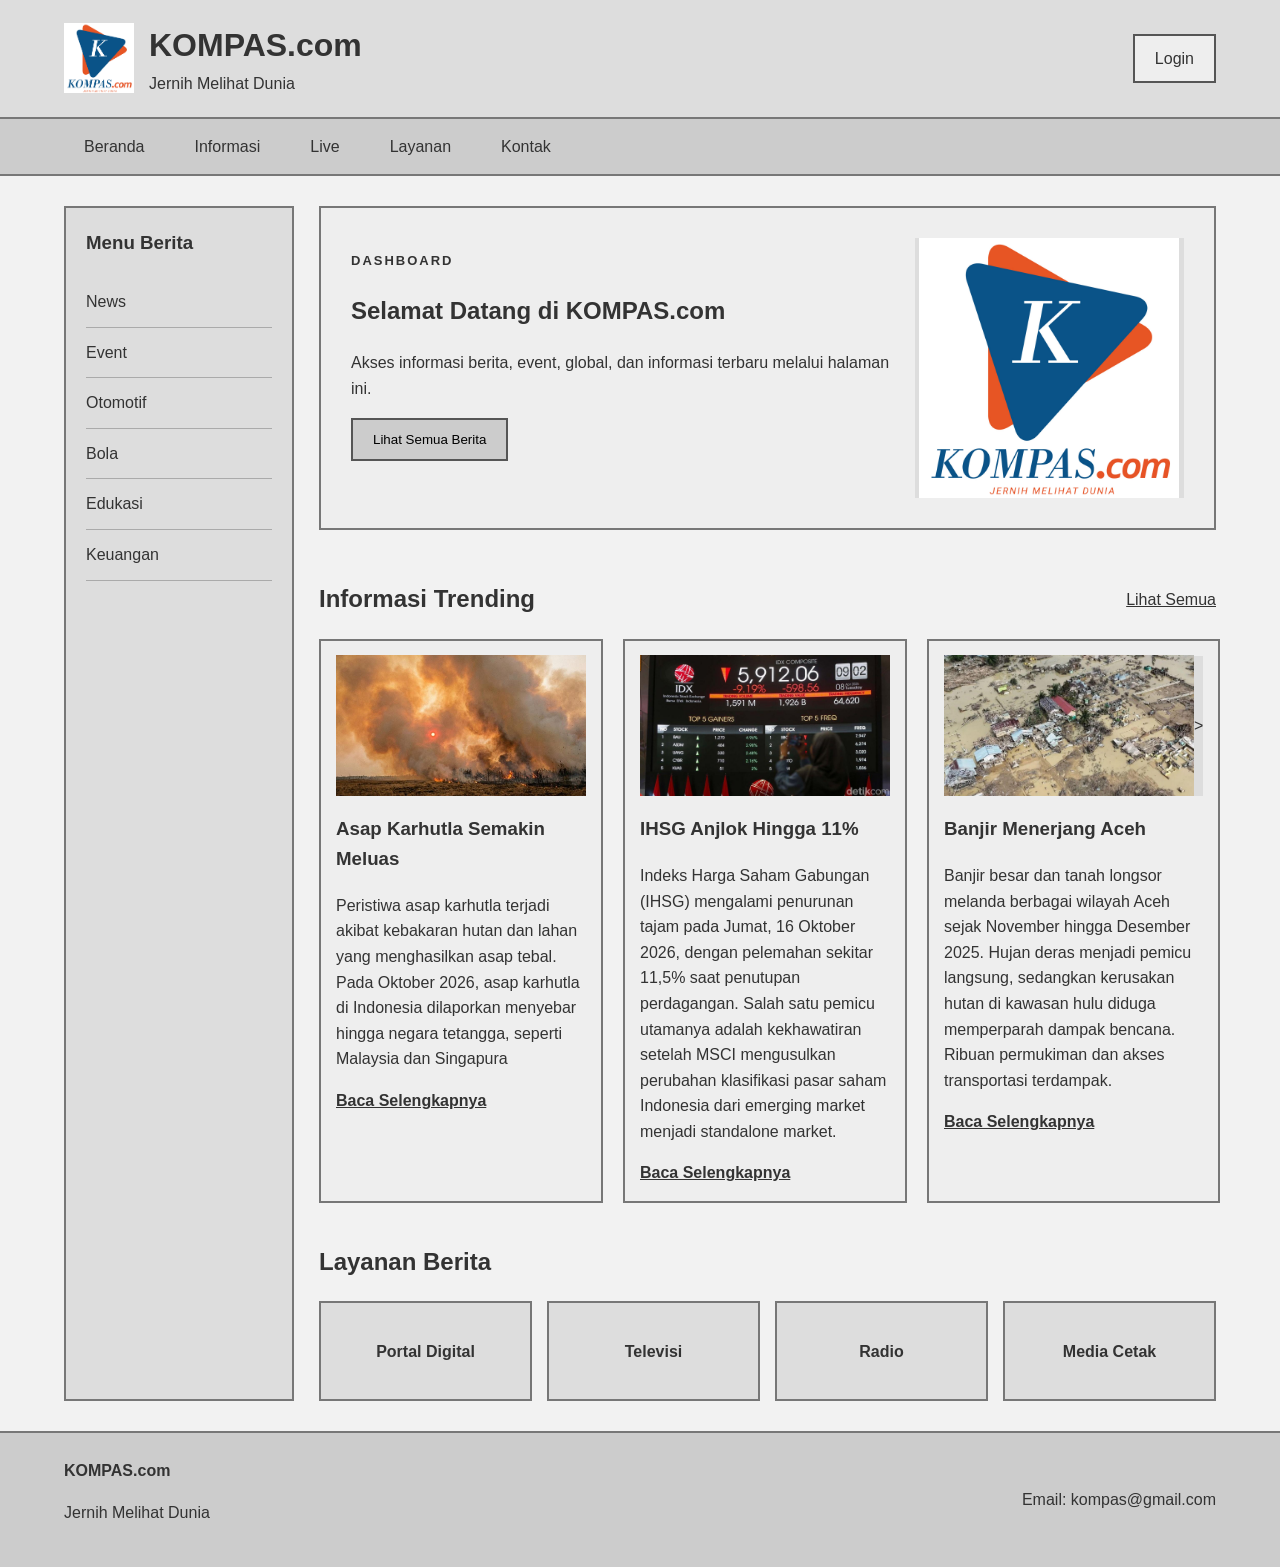
==== Pertemuan05/Tugas Praktikum/index.html @ 7e5a352c "tugas" ====
<!doctype html>
<html lang="id">
  <head>
    <meta charset="UTF-8" />
    <meta name="viewport" content="width=device-width, initial-scale=1.0" />
    <title>Wireframe Portal Akademik</title>
    <link rel="stylesheet" href="css/style.css" />
  </head>
  <body>
    <!-- Header -->
    <header>
      <div class="container header-wrapper">
        <div class="brand">
          <div class="logo-placeholder"><img class="logo" src="logo.png"></div>
          <div>
            <h1>KOMPAS.com</h1>
            <p>Jernih Melihat Dunia</p>
          </div>
        </div>
        <div class="profile">Login</div>
      </div>
    </header>

    <!-- Navigation -->
    <nav>
      <div class="container nav-wrapper">
        <a href="#beranda">Beranda</a>
        <a href="#informasi">Informasi</a>
        <a href="#live">Live</a>
        <a href="#layanan">Layanan</a>
        <a href="#kontak">Kontak</a>
      </div>
    </nav>

    <!-- Main -->
    <main class="container main-layout">
      <!-- Sidebar -->
      <aside class="sidebar">
        <h3>Menu Berita</h3>
        <a href="#">News</a>
        <a href="#">Event</a>
        <a href="#">Otomotif</a>
        <a href="#">Bola</a>
        <a href="#">Edukasi</a>
        <a href="#">Keuangan</a>
      </aside>

      <!-- Main Content -->
      <section class="content">
        <!-- Hero -->
        <section id="beranda" class="hero">
          <div class="hero-text">
            <p class="label">DASHBOARD</p>
            <h2>Selamat Datang di KOMPAS.com</h2>
            <p>
              Akses informasi berita, event, global, dan informasi
              terbaru melalui halaman ini.
            </p>
            <button>Lihat Semua Berita</button>
          </div>
          <div class="hero-image"><img class="logo-dashboard" src="logo.png"></div>
        </section>

        <!-- Informasi -->
        <section id="informasi">
          <div class="section-title">
            <h2>Informasi Trending</h2>
            <a href="#"> Lihat Semua </a>
          </div>
          <div class="card-grid">
            <article class="card">
              <div class="card-image"><img src="karhutla.jpg"></div>
              <h3>Asap Karhutla Semakin Meluas</h3>
              <p>Peristiwa asap karhutla terjadi akibat kebakaran hutan dan lahan yang menghasilkan asap tebal. Pada Oktober 2026, asap karhutla di Indonesia dilaporkan menyebar hingga negara tetangga, seperti Malaysia dan Singapura</p>
              <a href="#"> Baca Selengkapnya </a>
            </article>
            <article class="card">
              <div class="card-image"><img src="ihsg.jpg"></div>
              <h3>IHSG Anjlok Hingga 11%</h3>
              <p>Indeks Harga Saham Gabungan (IHSG) mengalami penurunan tajam pada Jumat, 16 Oktober 2026, dengan pelemahan sekitar 11,5% saat penutupan perdagangan. Salah satu pemicu utamanya adalah kekhawatiran setelah MSCI mengusulkan perubahan klasifikasi pasar saham Indonesia dari emerging market menjadi standalone market.</p>
              <a href="#"> Baca Selengkapnya </a>
            </article>
            <article class="card">
              <div class="card-image"><img src="aceh.jpg">></div>
              <h3>Banjir Menerjang Aceh </h3>
              <p>Banjir besar dan tanah longsor melanda berbagai wilayah Aceh sejak November hingga Desember 2025. Hujan deras menjadi pemicu langsung, sedangkan kerusakan hutan di kawasan hulu diduga memperparah dampak bencana. Ribuan permukiman dan akses transportasi terdampak.</p>
              <a href="#"> Baca Selengkapnya </a>
            </article>
          </div>
        </section>

        <!-- Layanan -->
        <section id="layanan" class="layanan">
          <h2>Layanan Berita</h2>
          <div class="layanan-grid">
            <div class="layanan-item">Portal Digital</div>
            <div class="layanan-item">Televisi</div>
            <div class="layanan-item">Radio</div>
            <div class="layanan-item">Media Cetak</div>
          </div>
        </section>
      </section>
    </main>

    <!-- Footer -->
    <footer id="kontak">
      <div class="container footer-wrapper">
        <div>
          <strong>KOMPAS.com</strong>
          <p>Jernih Melihat Dunia</p>
        </div>
        <div>Email: kompas@gmail.com</div>
      </div>
    </footer>
  </body>
</html>
---- Pertemuan05/Tugas Praktikum/css/style.css ----
* {
  box-sizing: border-box;
}

body {
  margin: 0;
  font-family: Arial, sans-serif;
  background-color: #f2f2f2;
  color: #333333;
  line-height: 1.6;
}

.container {
  width: 90%;
  max-width: 1200px;
  margin: auto;
}

/* HEADER */
header {
  background-color: #dddddd;
  border-bottom: 2px solid #777777;
  padding: 20px 0;
}

.header-wrapper {
  display: flex;
  justify-content: space-between;
  align-items: center;
}

.brand {
  display: flex;
  align-items: center;
  gap: 15px;
}

.logo {
  width: 70px;
}

.logo-dashboard {
  width: 260px;
}

.logo-placeholder {
  width: 70px;
  height: 70px;
  border: 2px dashed #555555;
  display: flex;
  align-items: center;
  justify-content: center;
}

.brand h1 {
  margin: 0;
}

.brand p {
  margin: 0;
}

.profile {
  padding: 10px 20px;
  border: 2px solid #555555;
  background-color: #eeeeee;
}

/* NAV */
nav {
  background-color: #cccccc;
  border-bottom: 2px solid #777777;
}

.nav-wrapper {
  display: flex;
  gap: 10px;
}

nav a {
  display: block;
  padding: 15px 20px;
  text-decoration: none;
  color: #333333;
}

nav a:hover {
  background-color: #aaaaaa;
}

/* MAIN LAYOUT */
.main-layout {
  display: grid;
  grid-template-columns: 230px 1fr;
  gap: 25px;
  margin-top: 30px;
  margin-bottom: 30px;
}

/* SIDEBAR */
.sidebar {
  background-color: #dddddd;
  border: 2px solid #777777;
  padding: 20px;
}

.sidebar h3 {
  margin-top: 0;
}

.sidebar a {
  display: block;
  color: #333333;
  text-decoration: none;
  border-bottom: 1px solid #aaaaaa;
  padding: 12px 0;
}

.sidebar a:hover {
  font-weight: bold;
}

/* CONTENT */
.content {
  min-width: 0;
}

/* HERO */
.hero {
  display: grid;
  grid-template-columns: 2fr 1fr;
  gap: 25px;
  padding: 30px;
  border: 2px solid #777777;
  background-color: #eeeeee;
  margin-bottom: 30px;
}

.hero-image {
  min-height: 220px;
  display: flex;
  align-items: center;
  justify-content: center;
  background-color: #dddddd;
}

.label {
  font-size: 13px;
  font-weight: bold;
  letter-spacing: 2px;
}

.hero button {
  padding: 12px 20px;
  border: 2px solid #555555;
  background-color: #cccccc;
  cursor: pointer;
}

/* SECTION TITLE */
.section-title {
  display: flex;
  justify-content: space-between;
  align-items: center;
}

.section-title a {
  color: #333333;
}

/* CARD */
.card-grid {
  display: grid;
  grid-template-columns: repeat(3, 1fr);
  gap: 20px;
}

.card {
  background-color: #eeeeee;
  border: 2px solid #777777;
  padding: 15px;
}

.card-image {
  height: 140px;
  background-color: #dddddd;
  display: flex;
  align-items: center;
  justify-content: center;
}

img {
  width: 250px;
}

.card a {
  color: #333333;
  font-weight: bold;
}

/* LAYANAN */
.layanan {
  margin-top: 40px;
}

.layanan-grid {
  display: grid;
  grid-template-columns: repeat(4, 1fr);
  gap: 15px;
}

.layanan-item {
  min-height: 100px;
  border: 2px solid #777777;
  background-color: #dddddd;
  display: flex;
  align-items: center;
  justify-content: center;
  font-weight: bold;
}

/* FOOTER */
footer {
  background-color: #cccccc;
  border-top: 2px solid #777777;
  padding: 25px 0;
}

.footer-wrapper {
  display: flex;
  justify-content: space-between;
  align-items: center;
}

/* TABLET */
@media (max-width: 900px) {
  .main-layout {
    grid-template-columns: 1fr;
  }

  .sidebar {
    display: flex;
    flex-wrap: wrap;
    gap: 10px;
  }

  .sidebar h3 {
    width: 100%;
  }

  .sidebar a {
    border: 1px solid #777777;
    padding: 10px;
  }

  .card-grid {
    grid-template-columns: repeat(2, 1fr);
  }

  .layanan-grid {
    grid-template-columns: repeat(2, 1fr);
  }
}

/* SMARTPHONE */
@media (max-width: 600px) {
  .header-wrapper {
    flex-direction: column;
    align-items: flex-start;
    gap: 15px;
  }

  .nav-wrapper {
    flex-direction: column;
  }

  nav a {
    border-bottom: 1px solid #999999;
  }

  .hero {
    grid-template-columns: 1fr;
  }

  .hero-image {
    min-height: 160px;
  }

  .card-grid {
    grid-template-columns: 1fr;
  }

  .layanan-grid {
    grid-template-columns: 1fr;
  }

  .footer-wrapper {
    flex-direction: column;
    align-items: flex-start;
  }
}
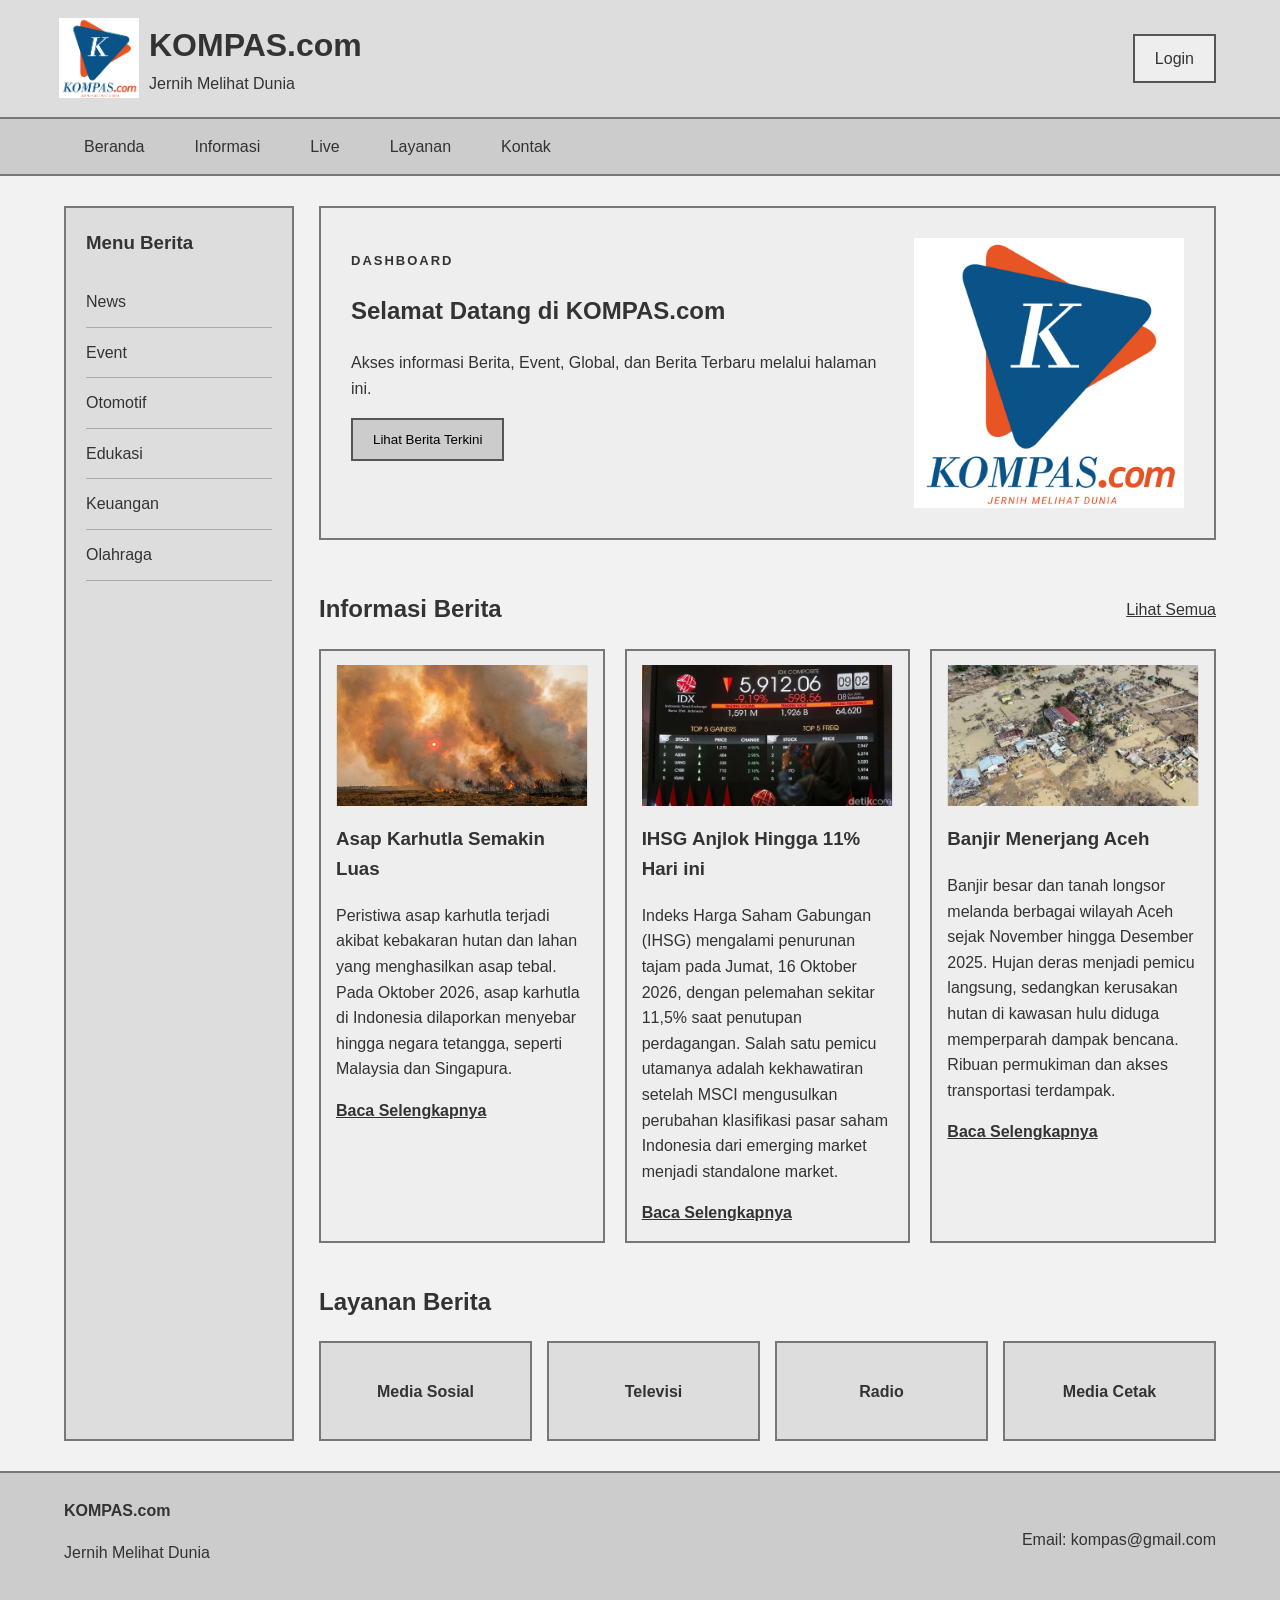
==== commit 597a969f: "tugas" ====
--- a/Pertemuan05/Tugas Praktikum/index.html
+++ b/Pertemuan05/Tugas Praktikum/index.html
@@ -40,9 +40,9 @@
         <a href="#">News</a>
         <a href="#">Event</a>
         <a href="#">Otomotif</a>
-        <a href="#">Bola</a>
         <a href="#">Edukasi</a>
         <a href="#">Keuangan</a>
+        <a href="#">Olahraga</a>
       </aside>
 
       <!-- Main Content -->
@@ -53,10 +53,10 @@
             <p class="label">DASHBOARD</p>
             <h2>Selamat Datang di KOMPAS.com</h2>
             <p>
-              Akses informasi berita, event, global, dan informasi
-              terbaru melalui halaman ini.
+              Akses informasi Berita, Event, Global, dan Berita
+              Terbaru melalui halaman ini.
             </p>
-            <button>Lihat Semua Berita</button>
+            <button>Lihat Berita Terkini</button>
           </div>
           <div class="hero-image"><img class="logo-dashboard" src="logo.png"></div>
         </section>
@@ -64,25 +64,25 @@
         <!-- Informasi -->
         <section id="informasi">
           <div class="section-title">
-            <h2>Informasi Trending</h2>
+            <h2>Informasi Berita</h2>
             <a href="#"> Lihat Semua </a>
           </div>
           <div class="card-grid">
             <article class="card">
-              <div class="card-image"><img src="karhutla.jpg"></div>
-              <h3>Asap Karhutla Semakin Meluas</h3>
-              <p>Peristiwa asap karhutla terjadi akibat kebakaran hutan dan lahan yang menghasilkan asap tebal. Pada Oktober 2026, asap karhutla di Indonesia dilaporkan menyebar hingga negara tetangga, seperti Malaysia dan Singapura</p>
+              <div class="card-image"><img class="foto" src="karhutla.jpg"></div>
+              <h3>Asap Karhutla Semakin Luas</h3>
+              <p>Peristiwa asap karhutla terjadi akibat kebakaran hutan dan lahan yang menghasilkan asap tebal. Pada Oktober 2026, asap karhutla di Indonesia dilaporkan menyebar hingga negara tetangga, seperti Malaysia dan Singapura.</p>
               <a href="#"> Baca Selengkapnya </a>
             </article>
             <article class="card">
-              <div class="card-image"><img src="ihsg.jpg"></div>
-              <h3>IHSG Anjlok Hingga 11%</h3>
+              <div class="card-image"><img class="foto" src="ihsg.jpg"></div>
+              <h3>IHSG Anjlok Hingga 11% Hari ini</h3>
               <p>Indeks Harga Saham Gabungan (IHSG) mengalami penurunan tajam pada Jumat, 16 Oktober 2026, dengan pelemahan sekitar 11,5% saat penutupan perdagangan. Salah satu pemicu utamanya adalah kekhawatiran setelah MSCI mengusulkan perubahan klasifikasi pasar saham Indonesia dari emerging market menjadi standalone market.</p>
               <a href="#"> Baca Selengkapnya </a>
             </article>
             <article class="card">
-              <div class="card-image"><img src="aceh.jpg">></div>
-              <h3>Banjir Menerjang Aceh </h3>
+              <div class="card-image"><img class="foto" src="aceh.jpg"></div>
+              <h3>Banjir Menerjang Aceh</h3>
               <p>Banjir besar dan tanah longsor melanda berbagai wilayah Aceh sejak November hingga Desember 2025. Hujan deras menjadi pemicu langsung, sedangkan kerusakan hutan di kawasan hulu diduga memperparah dampak bencana. Ribuan permukiman dan akses transportasi terdampak.</p>
               <a href="#"> Baca Selengkapnya </a>
             </article>
@@ -93,7 +93,7 @@
         <section id="layanan" class="layanan">
           <h2>Layanan Berita</h2>
           <div class="layanan-grid">
-            <div class="layanan-item">Portal Digital</div>
+            <div class="layanan-item">Media Sosial</div>
             <div class="layanan-item">Televisi</div>
             <div class="layanan-item">Radio</div>
             <div class="layanan-item">Media Cetak</div>
--- a/Pertemuan05/Tugas Praktikum/css/style.css
+++ b/Pertemuan05/Tugas Praktikum/css/style.css
@@ -36,17 +36,16 @@
 }
 
 .logo {
-  width: 70px;
+  width: 80px;
 }
 
 .logo-dashboard {
-  width: 260px;
+  width: 270px;
 }
 
 .logo-placeholder {
   width: 70px;
   height: 70px;
-  border: 2px dashed #555555;
   display: flex;
   align-items: center;
   justify-content: center;
@@ -189,7 +188,7 @@
   justify-content: center;
 }
 
-img {
+.foto {
   width: 250px;
 }
 
